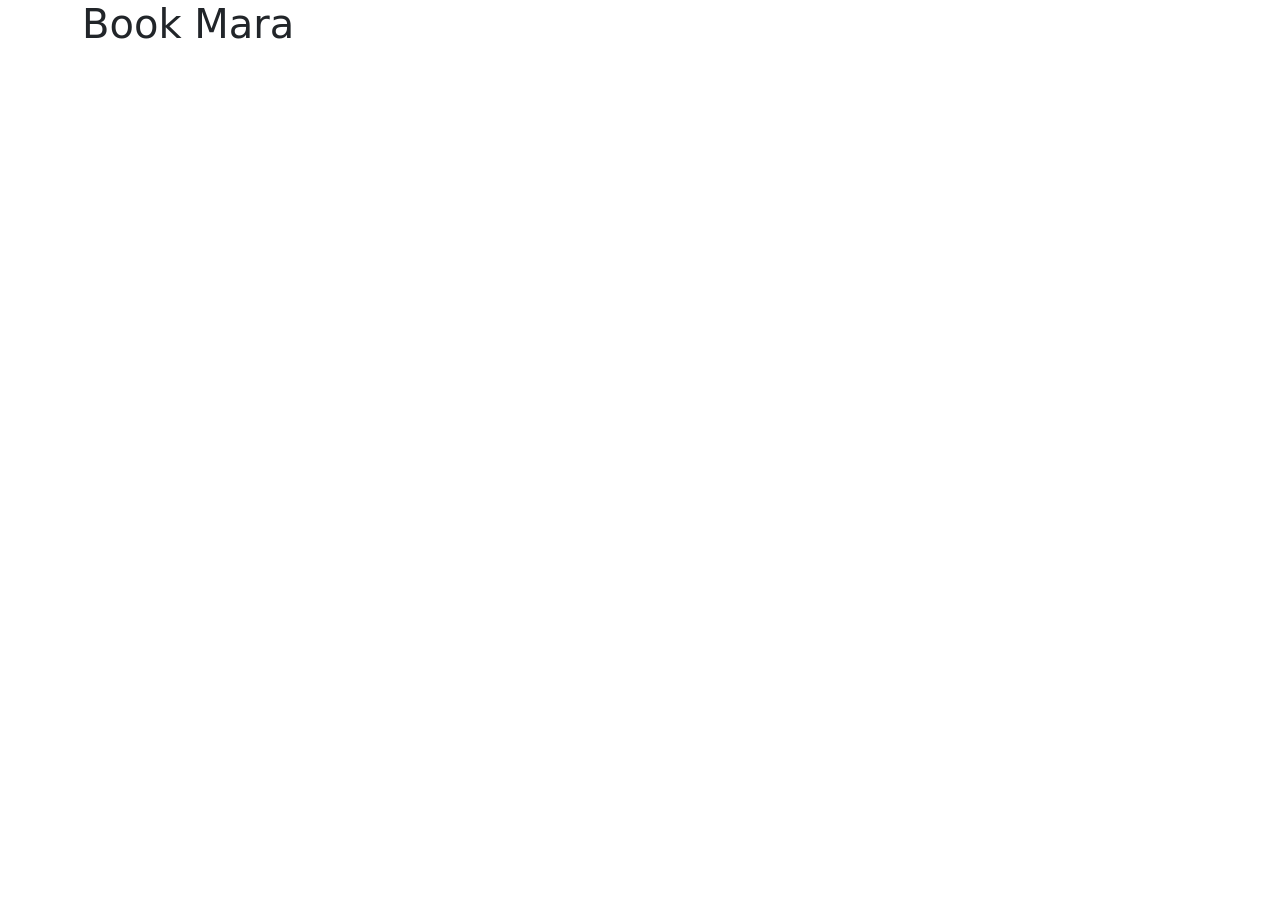
==== src/index.html @ 2a03f33d "first commit" ====
<html>

<head>
    <title>Book Mara</title>
    <link href="https://cdn.jsdelivr.net/npm/bootstrap@5.3.8/dist/css/bootstrap.min.css" rel="stylesheet"
        integrity="sha384-sRIl4kxILFvY47J16cr9ZwB07vP4J8+LH7qKQnuqkuIAvNWLzeN8tE5YBujZqJLB" crossorigin="anonymous">
</head>

<body>
    <div class="container">
        <div class="row">
            <div class="col-12">
                <h1>Book Mara</h1>
            </div>
        </div>
    </div>
    <script src="https://code.jquery.com/jquery-3.7.1.min.js"></script>
    <script src="https://cdn.jsdelivr.net/npm/bootstrap@5.3.8/dist/js/bootstrap.bundle.min.js"
        integrity="sha384-FKyoEForCGlyvwx9Hj09JcYn3nv7wiPVlz7YYwJrWVcXK/BmnVDxM+D2scQbITxI"
        crossorigin="anonymous"></script>
</body>

</html>
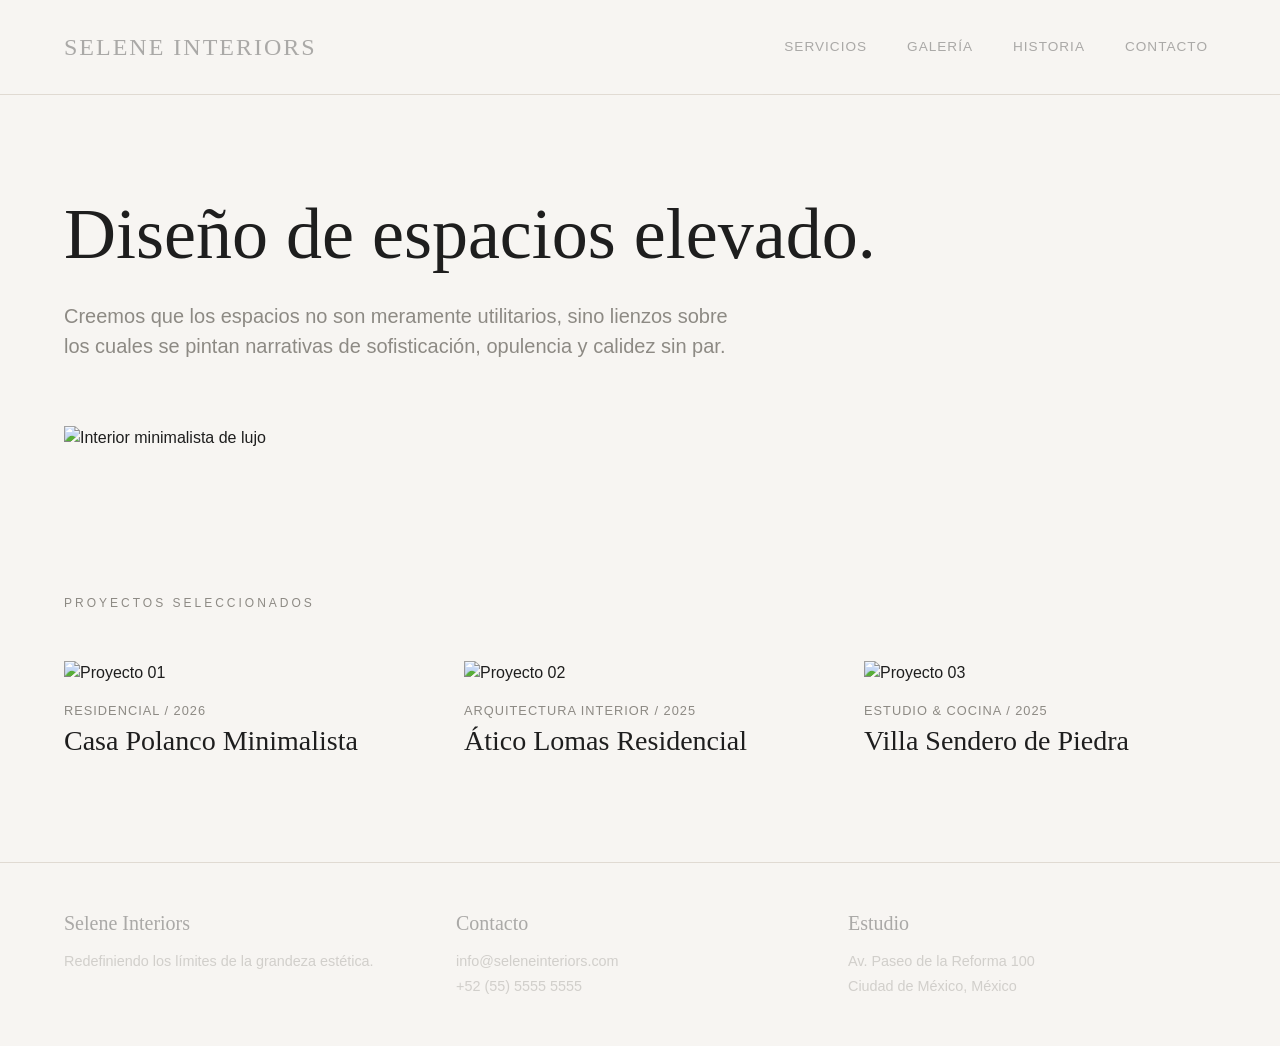
==== commit e5c3ad76: "second push" ====
--- a/src/index.html
+++ b/src/index.html
@@ -1,23 +1,130 @@
-<html>
+<!DOCTYPE html>
+<html lang="es">
 
 <head>
-    <title>Book Mara</title>
-    <link href="https://cdn.jsdelivr.net/npm/bootstrap@5.3.8/dist/css/bootstrap.min.css" rel="stylesheet"
-        integrity="sha384-sRIl4kxILFvY47J16cr9ZwB07vP4J8+LH7qKQnuqkuIAvNWLzeN8tE5YBujZqJLB" crossorigin="anonymous">
+    <meta charset="UTF-8">
+    <meta name="viewport" content="width=device-width, initial-scale=1.0">
+    <title>Selene Interiors — Diseño de Espacios Elevado</title>
+    <link href="https://cdn.jsdelivr.net/npm/bootstrap@5.3.3/dist/css/bootstrap.min.css" rel="stylesheet">
+    <link rel="stylesheet" href="css/style.css">
 </head>
 
 <body>
-    <div class="container">
-        <div class="row">
-            <div class="col-12">
-                <h1>Book Mara</h1>
+
+    <!-- NAVEGACIÓN 100% VIEWPORT -->
+    <nav class="navbar navbar-expand-lg border-bottom border-taupe py-4 fluid-section">
+        <div class="container-fluid p-0">
+            <a class="navbar-brand font-serif text-uppercase letter-spacing-md fs-4 text-carbon mb-0" href="index.html">
+                Selene Interiors
+            </a>
+            <button class="navbar-toggler border-0 shadow-none" type="button" data-bs-toggle="collapse"
+                data-bs-target="#navbarNav">
+                <span class="navbar-toggler-icon"></span>
+            </button>
+            <div class="collapse navbar-collapse justify-content-end mt-3 mt-lg-0" id="navbarNav">
+                <ul class="navbar-nav gap-lg-4 text-uppercase letter-spacing-sm" style="font-size: 0.85rem;">
+                    <li class="nav-item"><a class="nav-link text-carbon" href="servicios.html">Servicios</a></li>
+                    <li class="nav-item"><a class="nav-link text-carbon" href="galeria.html">Galería</a></li>
+                    <li class="nav-item"><a class="nav-link text-carbon" href="historia.html">Historia</a></li>
+                    <li class="nav-item"><a class="nav-link text-carbon" href="contacto.html">Contacto</a></li>
+                </ul>
             </div>
         </div>
-    </div>
-    <script src="https://code.jquery.com/jquery-3.7.1.min.js"></script>
-    <script src="https://cdn.jsdelivr.net/npm/bootstrap@5.3.8/dist/js/bootstrap.bundle.min.js"
-        integrity="sha384-FKyoEForCGlyvwx9Hj09JcYn3nv7wiPVlz7YYwJrWVcXK/BmnVDxM+D2scQbITxI"
-        crossorigin="anonymous"></script>
+    </nav>
+
+    <!-- HERO SECTION 100% VIEWPORT -->
+    <header class="container-fluid my-5 py-5 fluid-section">
+        <div class="row">
+            <div class="col-lg-9">
+                <h1 class="font-serif display-2 mb-4 fw-normal text-carbon">Diseño de espacios elevado.</h1>
+                <p class="lead text-gris mb-5" style="max-width: 680px;">
+                    Creemos que los espacios no son meramente utilitarios, sino lienzos sobre los cuales se pintan
+                    narrativas de sofisticación, opulencia y calidez sin par.
+                </p>
+            </div>
+        </div>
+        <div class="row mt-3">
+            <div class="col-12">
+                <img src="https://images.unsplash.com/photo-1600210492486-724fe5c67fb0?auto=format&fit=crop&w=2000&q=80"
+                    class="w-100 hero-img" style="height: 75vh; object-fit: cover;" alt="Interior minimalista de lujo">
+            </div>
+        </div>
+    </header>
+
+    <!-- SECCIÓN DE PROYECTOS 100% VIEWPORT -->
+    <section class="container-fluid my-5 py-5 fluid-section">
+        <div class="text-uppercase text-gris letter-spacing-lg mb-5" style="font-size: 0.75rem;">
+            Proyectos Seleccionados
+        </div>
+
+        <div class="row g-5">
+            <!-- Proyecto 1 -->
+            <div class="col-md-6 col-lg-4">
+                <a href="proyecto.html" class="text-decoration-none project-card d-block">
+                    <div class="project-img-wrapper mb-3">
+                        <img src="https://images.unsplash.com/photo-1600607687939-ce8a6c25118c?auto=format&fit=crop&w=1000&q=80"
+                            alt="Proyecto 01">
+                    </div>
+                    <div class="text-gris text-uppercase letter-spacing-sm mb-1" style="font-size: 0.8rem;">
+                        Residencial / 2026
+                    </div>
+                    <h3 class="font-serif fw-normal fs-3 text-carbon">Casa Polanco Minimalista</h3>
+                </a>
+            </div>
+
+            <!-- Proyecto 2 -->
+            <div class="col-md-6 col-lg-4">
+                <a href="proyecto.html" class="text-decoration-none project-card d-block">
+                    <div class="project-img-wrapper mb-3">
+                        <img src="https://images.unsplash.com/photo-1600585154340-be6161a56a0c?auto=format&fit=crop&w=1000&q=80"
+                            alt="Proyecto 02">
+                    </div>
+                    <div class="text-gris text-uppercase letter-spacing-sm mb-1" style="font-size: 0.8rem;">
+                        Arquitectura Interior / 2025
+                    </div>
+                    <h3 class="font-serif fw-normal fs-3 text-carbon">Ático Lomas Residencial</h3>
+                </a>
+            </div>
+
+            <!-- Proyecto 3 -->
+            <div class="col-md-6 col-lg-4">
+                <a href="proyecto.html" class="text-decoration-none project-card d-block">
+                    <div class="project-img-wrapper mb-3">
+                        <img src="https://images.unsplash.com/photo-1600566753190-17f0baa2a6c3?auto=format&fit=crop&w=1000&q=80"
+                            alt="Proyecto 03">
+                    </div>
+                    <div class="text-gris text-uppercase letter-spacing-sm mb-1" style="font-size: 0.8rem;">
+                        Estudio & Cocina / 2025
+                    </div>
+                    <h3 class="font-serif fw-normal fs-3 text-carbon">Villa Sendero de Piedra</h3>
+                </a>
+            </div>
+        </div>
+    </section>
+
+    <!-- FOOTER -->
+    <footer class="border-top border-taupe py-5 mt-5 fluid-section">
+        <div class="container-fluid p-0">
+            <div class="row g-4" style="font-size: 0.9rem;">
+                <div class="col-md-4">
+                    <h4 class="font-serif fs-5 mb-3 text-carbon">Selene Interiors</h4>
+                    <p class="text-gris mb-0">Redefiniendo los límites de la grandeza estética.</p>
+                </div>
+                <div class="col-md-4">
+                    <h4 class="font-serif fs-5 mb-3 text-carbon">Contacto</h4>
+                    <p class="text-gris mb-1">info@seleneinteriors.com</p>
+                    <p class="text-gris mb-0">+52 (55) 5555 5555</p>
+                </div>
+                <div class="col-md-4">
+                    <h4 class="font-serif fs-5 mb-3 text-carbon">Estudio</h4>
+                    <p class="text-gris mb-1">Av. Paseo de la Reforma 100</p>
+                    <p class="text-gris mb-0">Ciudad de México, México</p>
+                </div>
+            </div>
+        </div>
+    </footer>
+
+    <script src="https://cdn.jsdelivr.net/npm/bootstrap@5.3.3/dist/js/bootstrap.bundle.min.js"></script>
 </body>
 
 </html>
--- a/src/css/style.css
+++ b/src/css/style.css
@@ -0,0 +1,156 @@
+/* ==========================================
+   SELENE INTERIORS — PALETA CUSTOM & FULL VIEWPORT
+   ========================================== */
+
+:root {
+  --marfil-editorial: #f7f5f2;
+  --carbon-profundo: #1e1e1e;
+  --gris-piedra: #8d8a84;
+  --taupe-calido: #b7a998;
+  --espresso: #473c34;
+  --laton-mate: #c8a76a;
+
+  --font-serif: "Georgia", "Times New Roman", serif;
+  --font-sans:
+    -apple-system, BlinkMacSystemFont, "Segoe UI", Roboto, sans-serif;
+}
+
+body {
+  background-color: var(--marfil-editorial);
+  color: var(--carbon-profundo);
+  font-family: var(--font-sans);
+  -webkit-font-smoothing: antialiased;
+}
+
+/* --- CLASES DE COLOR DE TU PALETA --- */
+.text-carbon {
+  color: var(--carbon-profundo) !important;
+}
+.text-gris {
+  color: var(--gris-piedra) !important;
+}
+.text-taupe {
+  color: var(--taupe-calido) !important;
+}
+.text-laton {
+  color: var(--laton-mate) !important;
+}
+.bg-marfil {
+  background-color: var(--marfil-editorial) !important;
+}
+.bg-espresso {
+  background-color: var(--espresso) !important;
+}
+
+/* Bordes y líneas en Taupe Cálido muy sutil */
+.border-taupe {
+  border-color: var(--taupe-calido) !important;
+  border-width: 1px !important;
+  opacity: 0.35;
+}
+
+/* --- TIPOGRAFÍA Y MICRO-ESTILOS --- */
+.font-serif {
+  font-family: var(--font-serif);
+}
+.letter-spacing-sm {
+  letter-spacing: 1px;
+}
+.letter-spacing-md {
+  letter-spacing: 2px;
+}
+.letter-spacing-lg {
+  letter-spacing: 3px;
+}
+
+/* Enlaces y Hovers con Taupe Cálido y Latón Mate */
+a {
+  color: var(--carbon-profundo);
+  text-decoration: none;
+  transition:
+    color 0.3s ease,
+    opacity 0.3s ease;
+}
+
+a:hover {
+  color: var(--laton-mate);
+}
+
+/* Botones de acento (Latón Mate) */
+.btn-laton {
+  background-color: transparent;
+  color: var(--carbon-profundo);
+  border: 1px solid var(--laton-mate);
+  padding: 0.8rem 2.2rem;
+  text-transform: uppercase;
+  letter-spacing: 2px;
+  font-size: 0.75rem;
+  transition: all 0.3s ease;
+}
+
+.btn-laton:hover {
+  background-color: var(--laton-mate);
+  color: #fff;
+}
+
+/* Contenedores 100% Viewport con padding lateral estilo Fluid Engine */
+.fluid-section {
+  padding-left: 5vw !important;
+  padding-right: 5vw !important;
+}
+
+/* Efectos en imágenes de proyectos */
+.project-img-wrapper {
+  overflow: hidden;
+  position: relative;
+}
+
+.project-img-wrapper img {
+  height: 540px;
+  width: 100%;
+  object-fit: cover;
+  transition: transform 0.8s cubic-bezier(0.16, 1, 0.3, 1);
+}
+
+.project-card:hover img {
+  transform: scale(1.025);
+}
+
+.gallery-img {
+  height: 80vh;
+  width: 100%;
+  object-fit: cover;
+}
+
+/* Inputs de formulario elegantes (Página Contacto) */
+.form-control-editorial {
+  background: transparent;
+  border: none;
+  border-bottom: 1px solid var(--taupe-calido);
+  border-radius: 0;
+  padding: 0.8rem 0;
+  color: var(--carbon-profundo);
+}
+
+.form-control-editorial:focus {
+  background: transparent;
+  box-shadow: none;
+  border-bottom-color: var(--laton-mate);
+  color: var(--carbon-profundo);
+}
+
+@media (max-width: 768px) {
+  .hero-img {
+    height: 50vh !important;
+  }
+  .gallery-img {
+    height: 50vh;
+  }
+  .project-img-wrapper img {
+    height: 380px;
+  }
+  .fluid-section {
+    padding-left: 1.5rem !important;
+    padding-right: 1.5rem !important;
+  }
+}
